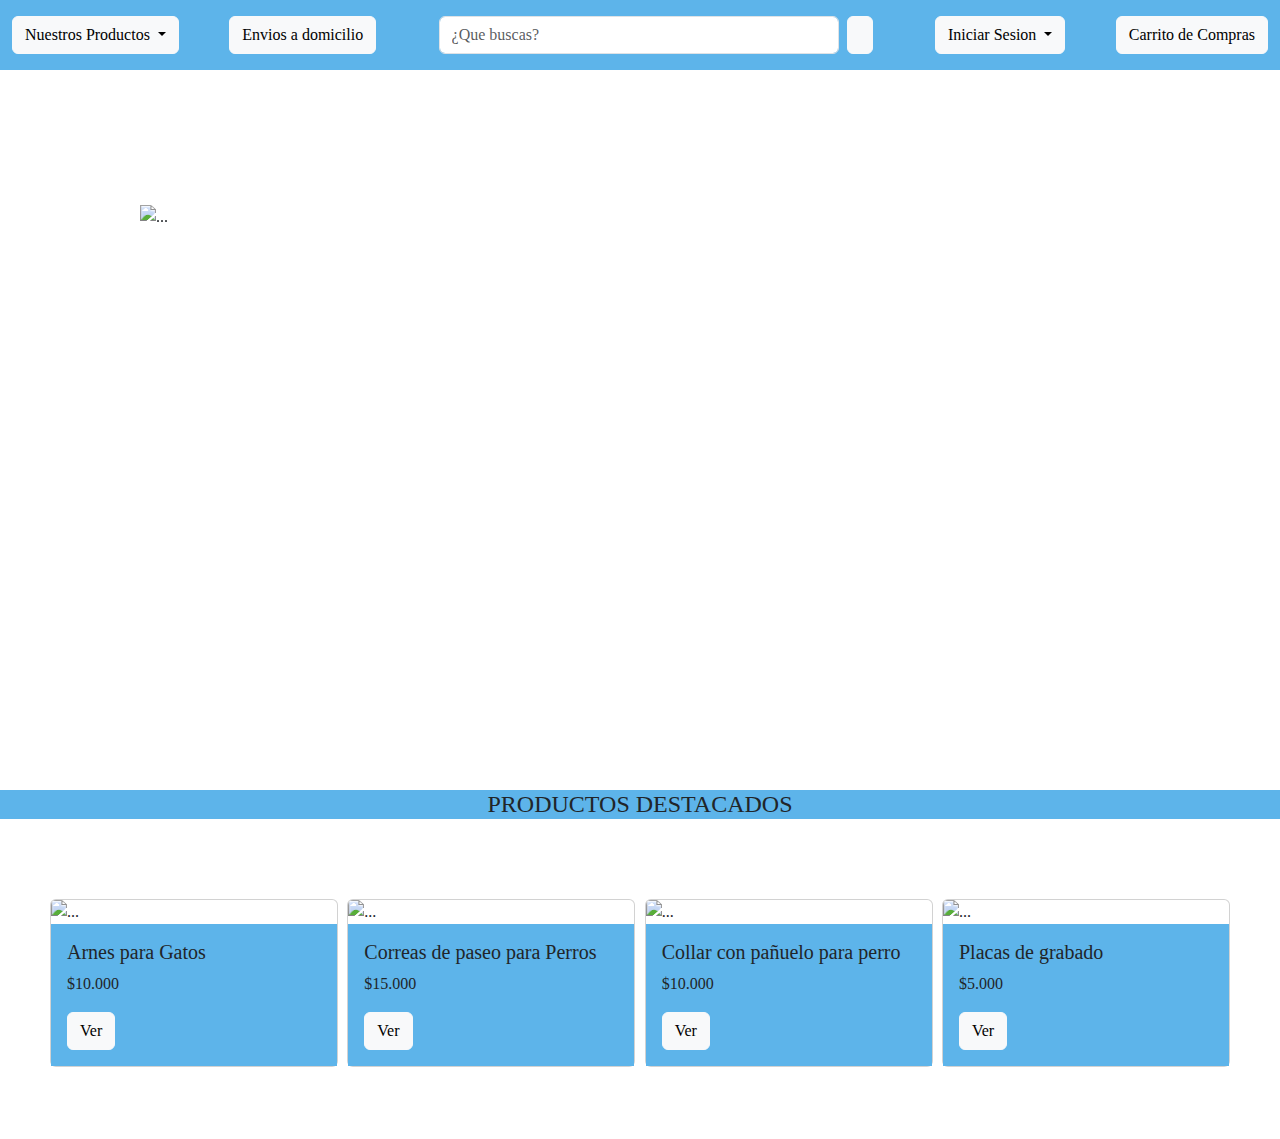
==== index.html @ d46bccf0 "Add files via upload" ====
<!DOCTYPE html>
<html lang="en">
<head>
    <meta charset="UTF-8">
    <meta name="viewport" content="width=device-width, initial-scale=1.0">
    <title>Document</title>
    <link href="https://cdn.jsdelivr.net/npm/bootstrap@5.3.3/dist/css/bootstrap.min.css" rel="stylesheet" integrity="sha384-QWTKZyjpPEjISv5WaRU9OFeRpok6YctnYmDr5pNlyT2bRjXh0JMhjY6hW+ALEwIH" crossorigin="anonymous">
    <link rel="stylesheet" href="style.css">
</head>
<body>
    <nav class="navbar navbar-expand-lg navbar-dark navbar-custom"> 
        <div class="container-fluid">
              <div class="dropdown">
                <button class="btn btn-light dropdown-toggle" type="button" data-bs-toggle="dropdown" aria-expanded="false">
                  Nuestros Productos
                </button>
                <ul class="dropdown-menu">
                  <li><a class="dropdown-item" href="perros.html">Accesorios para perros</a></li>
                  <li><a class="dropdown-item" href="gatos.html">Accesorios para gatos</a></li>
                  <li><a class="dropdown-item" href="comidaperros.html">Alimento para perros</a></li>
                  <li><a class="dropdown-item" href="comidagatos.html">Alimento para gatos</a></li>
                </ul>
              </div>
              <button type="button" class="btn btn-light" data-bs-toggle="modal" data-bs-target="#exampleModal">
                Envios a domicilio
              </button>
              <nav class="navbar">
                <div class="container-fluid">
                  <form class="d-flex" role="search">
                    <input class="form-control me-2" type="search" placeholder="¿Que buscas?" aria-label="Search" style="width: 400px;">
                    <button class="btn btn-light" type="submit"><img src="img/search.png" alt=""></button>
                  </form>
                </div>
              </nav>
              <div class="dropdown">
                <button type="button" class="btn btn-light dropdown-toggle" data-bs-toggle="dropdown" aria-expanded="false" data-bs-auto-close="outside">
                  Iniciar Sesion
                </button>
                <form class="dropdown-menu p-2">
                  <p>¿No tienes cuenta? <a href="registro.html">Registrate aqui</a></p>
                  <div class="mb-3">
                    <label for="exampleDropdownFormEmail2" class="form-label">Correo electronico:</label>
                    <input type="email" class="form-control" id="exampleDropdownFormEmail2">
                  </div>
                  <div class="mb-3">
                    <label for="exampleDropdownFormPassword2" class="form-label">Contraseña:</label>
                    <input type="password" class="form-control" id="exampleDropdownFormPassword2">
                  </div>
                  <button type="submit" class="btn btn-light">Iniciar Sesion</button>
                </form>
              </div>
            <!-- Carrito --> 
            <button class="btn btn-light" type="button" data-bs-toggle="offcanvas" data-bs-target="#offcanvasRight" aria-controls="offcanvasRight">Carrito de Compras</button>      
        </div>
    </nav>

    <!-- Carrusel de fotos -->
    <div class="carousel-center">
      <div id="carouselExampleIndicators" class="carousel slide">
          <div class="carousel-indicators">
              <button type="button" data-bs-target="#carouselExampleIndicators" data-bs-slide-to="0" class="active" aria-current="true" aria-label="Slide 1"></button>
              <button type="button" data-bs-target="#carouselExampleIndicators" data-bs-slide-to="1" aria-label="Slide 2"></button>
              <button type="button" data-bs-target="#carouselExampleIndicators" data-bs-slide-to="2" aria-label="Slide 3"></button>
          </div>
          <div class="carousel-inner">
              <div class="carousel-item active">
                  <div class="carousel-img">
                  <img src="img/carr1.png" class="d-block w-100 carousel-img" alt="...">
                  </div>
              </div>
              <div class="carousel-item">
                  <div class="carousel-img">
                  <img src="img/carr2.png" class="d-block w-100 carousel-img" alt="...">
              </div>
              </div>
              <div class="carousel-item">
                  <div class="carousel-img">
                  <img src="img/carr3.png" class="d-block w-100 carousel-img" alt="...">
              </div>
              </div>
          </div>
          <button class="carousel-control-prev" type="button" data-bs-target="#carouselExampleIndicators" data-bs-slide="prev">
              <span class="carousel-control-prev-icon" aria-hidden="true"></span>
              <span class="visually-hidden">Anterior</span>
          </button>
          <button class="carousel-control-next" type="button" data-bs-target="#carouselExampleIndicators" data-bs-slide="next">
              <span class="carousel-control-next-icon" aria-hidden="true"></span>
              <span class="visually-hidden">Siguiente</span>
          </button>
      </div>
  </div>
    <h4>PRODUCTOS DESTACADOS</h4>
    <br><br><br>
    <!-- Cartas de productos -->
    <div class="cards-line">
      <div class="card" style="width: 18rem;">
          <img src="img/arnesgato.jpg" class="card-img-top" alt="...">
          <div class="card-body">
          <h5 class="card-title">Arnes para Gatos</h5>
          <p class="card-text">$10.000</p>
          <a href="#" class="btn btn-light">Ver</a>
          </div>
      </div>
      <div class="card" style="width: 18rem;">
          <img src="img/correapaseoperro.jpg" class="card-img-top" alt="...">
          <div class="card-body">
          <h5 class="card-title">Correas de paseo para Perros</h5>
          <p class="card-text">$15.000</p>
          <a href="#" class="btn btn-light">Ver</a>
          </div>
      </div>
      <div class="card" style="width: 18rem;">
          <img src="img/pañuelosperro.jpg" class="card-img-top" alt="...">
          <div class="card-body">
          <h5 class="card-title">Collar con pañuelo para perro</h5>
          <p class="card-text">$10.000</p>
          <a href="#" class="btn btn-light">Ver</a>
          </div>
      </div>
      <div class="card" style="width: 18rem;">
          <img src="img/placasperro.jpeg" class="card-img-top" alt="...">
          <div class="card-body">
          <h5 class="card-title">Placas de grabado</h5>
          <p class="card-text">$5.000</p>
          <a href="#" class="btn btn-light">Ver</a>
          </div>
      </div>
  </div>
  <br><br><br>

    <!-- Modal -->
          <div class="modal fade" id="exampleModal" tabindex="-1" aria-labelledby="exampleModalLabel" aria-hidden="true">
            <div class="modal-dialog">
              <div class="modal-content">
                <div class="modal-header">
                  <h1 class="modal-title fs-5" id="exampleModalLabel">Informacion de Envio</h1>
                  <button type="button" class="btn-close" data-bs-dismiss="modal" aria-label="Close"></button>
                </div>
                <div class="modal-body">
                  <form class="row g-3 needs-validation" novalidate>
                    <div class="col-md-6">
                      <label for="validationCustom01" class="form-label">Nombre</label>
                      <input type="text" class="form-control" id="validationCustom01" value="" required>
                    </div>
                    <div class="col-md-6">
                      <label for="validationCustom02" class="form-label">Apellido</label>
                      <input type="text" class="form-control" id="validationCustom02" value="" required>
                    </div>
                    <div class="col-md-6">
                      <label for="validationCustom03" class="form-label">Region</label>
                      <select class="form-select" id="validationCustom03" required>
                        <option selected disabled value="">Seleccione</option>
                        <option>Region Metropolitana</option>
                      </select>
                    </div>
                    <div class="col-md-6">
                      <label for="validationCustom04" class="form-label">Comuna</label>
                      <input type="text" class="form-control" id="validationCustom04" required>
                    </div>
                    <div class="col-12">
                      <label for="validationCustom05" class="form-label">Direccion</label>
                      <input type="text" class="form-control" id="validationCustom05" required>
                    </div>
                  </form>
                </div>
                <div class="modal-footer">
                  <button type="button" class="btn btn-light" data-bs-dismiss="modal">Cerrar</button>
                  <button type="button" class="btn btn-light">Guardar Informacion</button>
                </div>
              </div>
            </div>
          </div>
    <!-- Contenido de la ventana del carrito -->      
    <div class="offcanvas offcanvas-end" tabindex="-1" id="offcanvasRight" aria-labelledby="offcanvasRightLabel">
      <div class="offcanvas-header">
        <h5 class="offcanvas-title" id="offcanvasRightLabel">Carrito de compra</h5>
        <button type="button" class="btn-close" data-bs-dismiss="offcanvas" aria-label="Close"></button>
      </div>
      <div class="offcanvas-body">
        Aqui apareceran los productos que agregues al carrito
      </div>
    </div>





    <script src="https://cdn.jsdelivr.net/npm/bootstrap@5.3.3/dist/js/bootstrap.bundle.min.js" integrity="sha384-YvpcrYf0tY3lHB60NNkmXc5s9fDVZLESaAA55NDzOxhy9GkcIdslK1eN7N6jIeHz" crossorigin="anonymous"></script>
</body>
</html>
---- style.css ----
body {
    background-color: #ffffff;
    background-image: url(img/background.jpg);
    font-family: 'Times New Roman', Times, serif;
}

.navbar-custom {
    background-color: #5db4ea;
    font-family: 'Times New Roman', Times, serif;
    display: flex;
    justify-content: space-between;
    align-items: center;
    width: 100%;
}

.carousel-img {
    height: 450px;
    width: 1000px;
    object-fit: cover;
}

.carousel-center {
    display: flex;
    justify-content: center;
    align-items: center;
    height: 80vh;
}

h4 {
    background-color: #5db4ea;
    text-align: center;
}

.cards-line {
    display: flex;
    justify-content: space-between;
    margin-left: 50px;
    margin-right: 50px;
}

.card-body {
    background-color: #5db4ea;
}

.form-custom {
    background-color: #5db4ea;
    margin-left: 100px;
    margin-right: 100px;
}
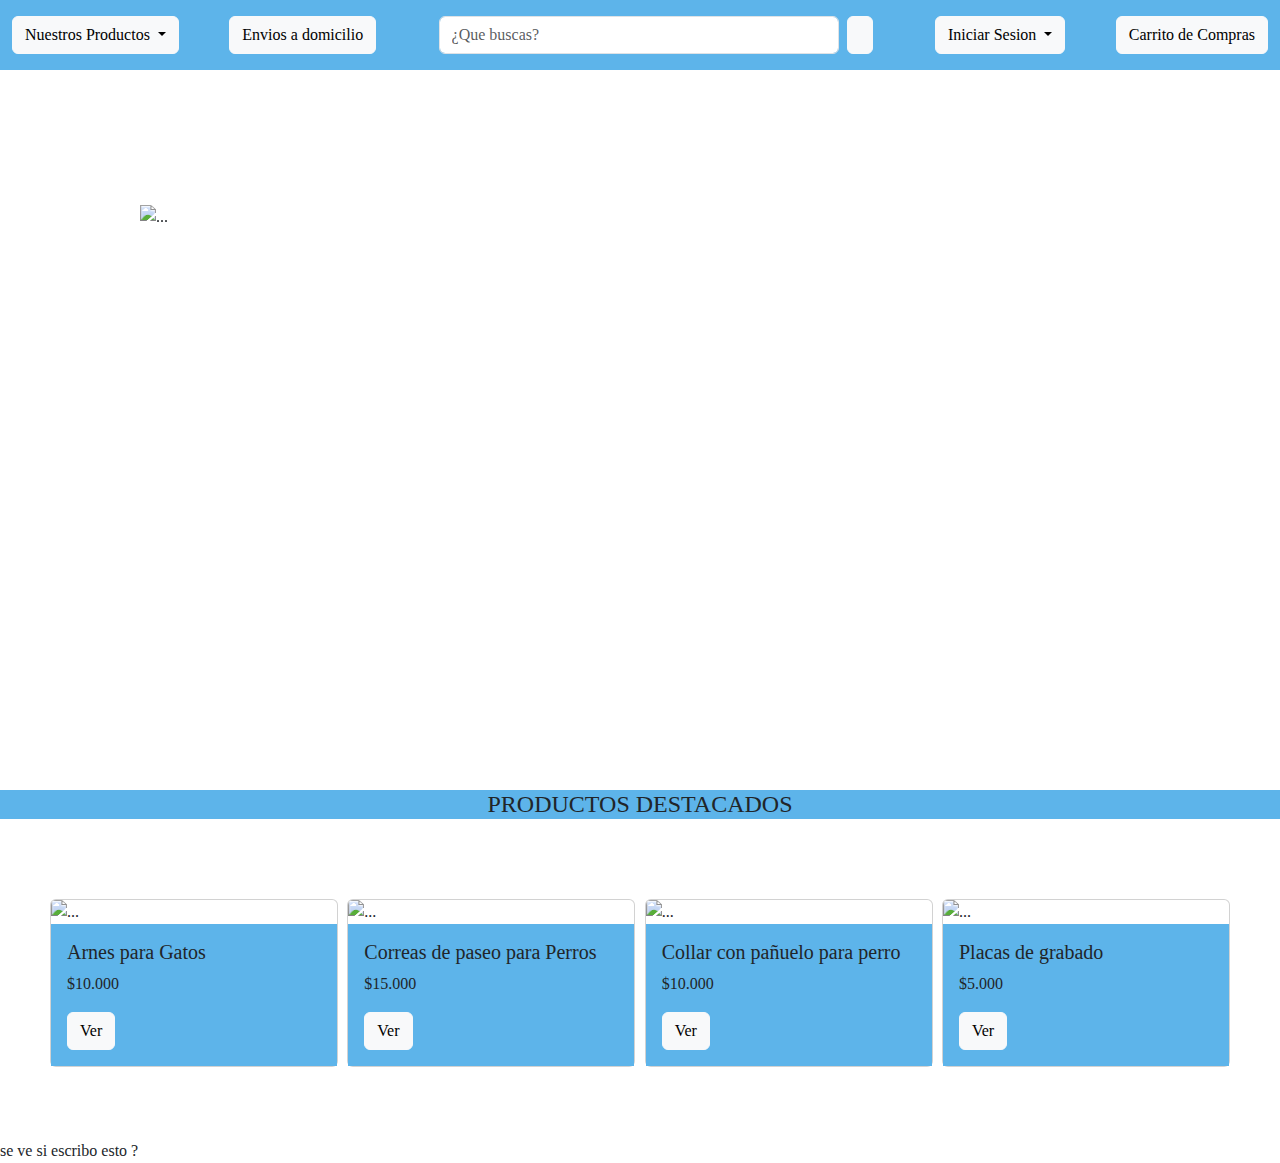
==== commit b8455f14: "Update index.html" ====
--- a/index.html
+++ b/index.html
@@ -180,6 +180,7 @@
         Aqui apareceran los productos que agregues al carrito
       </div>
     </div>
+    se ve si escribo esto ?
 
 
 
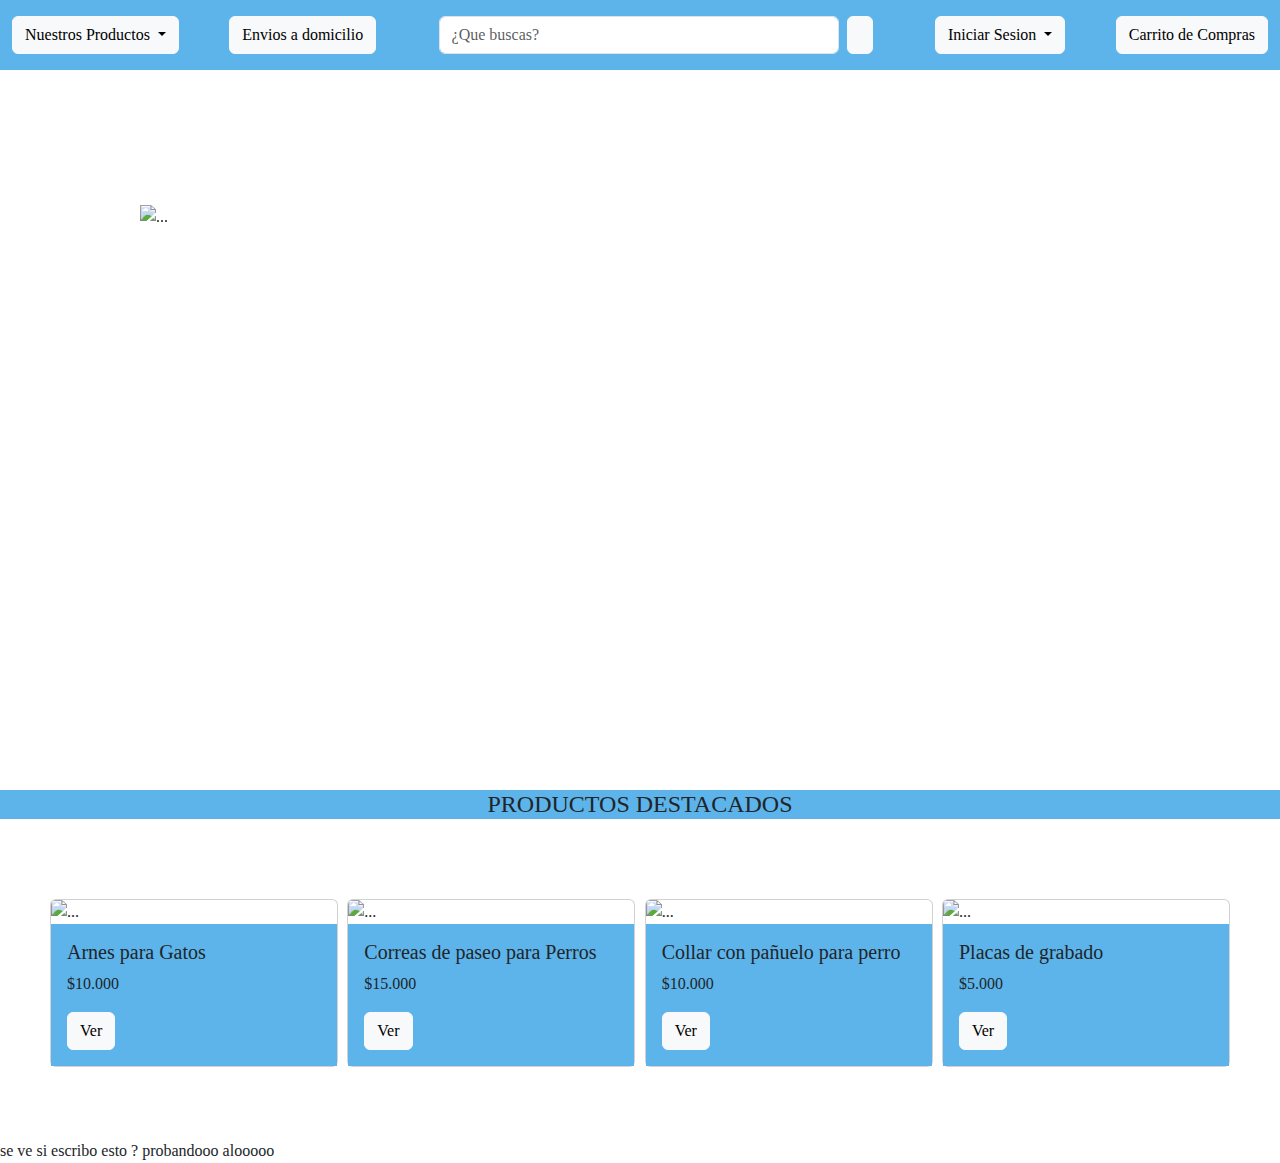
==== commit b6fe20be: "Update index.html" ====
--- a/index.html
+++ b/index.html
@@ -181,7 +181,7 @@
       </div>
     </div>
     se ve si escribo esto ?
-
+    probandooo alooooo
 
 
 
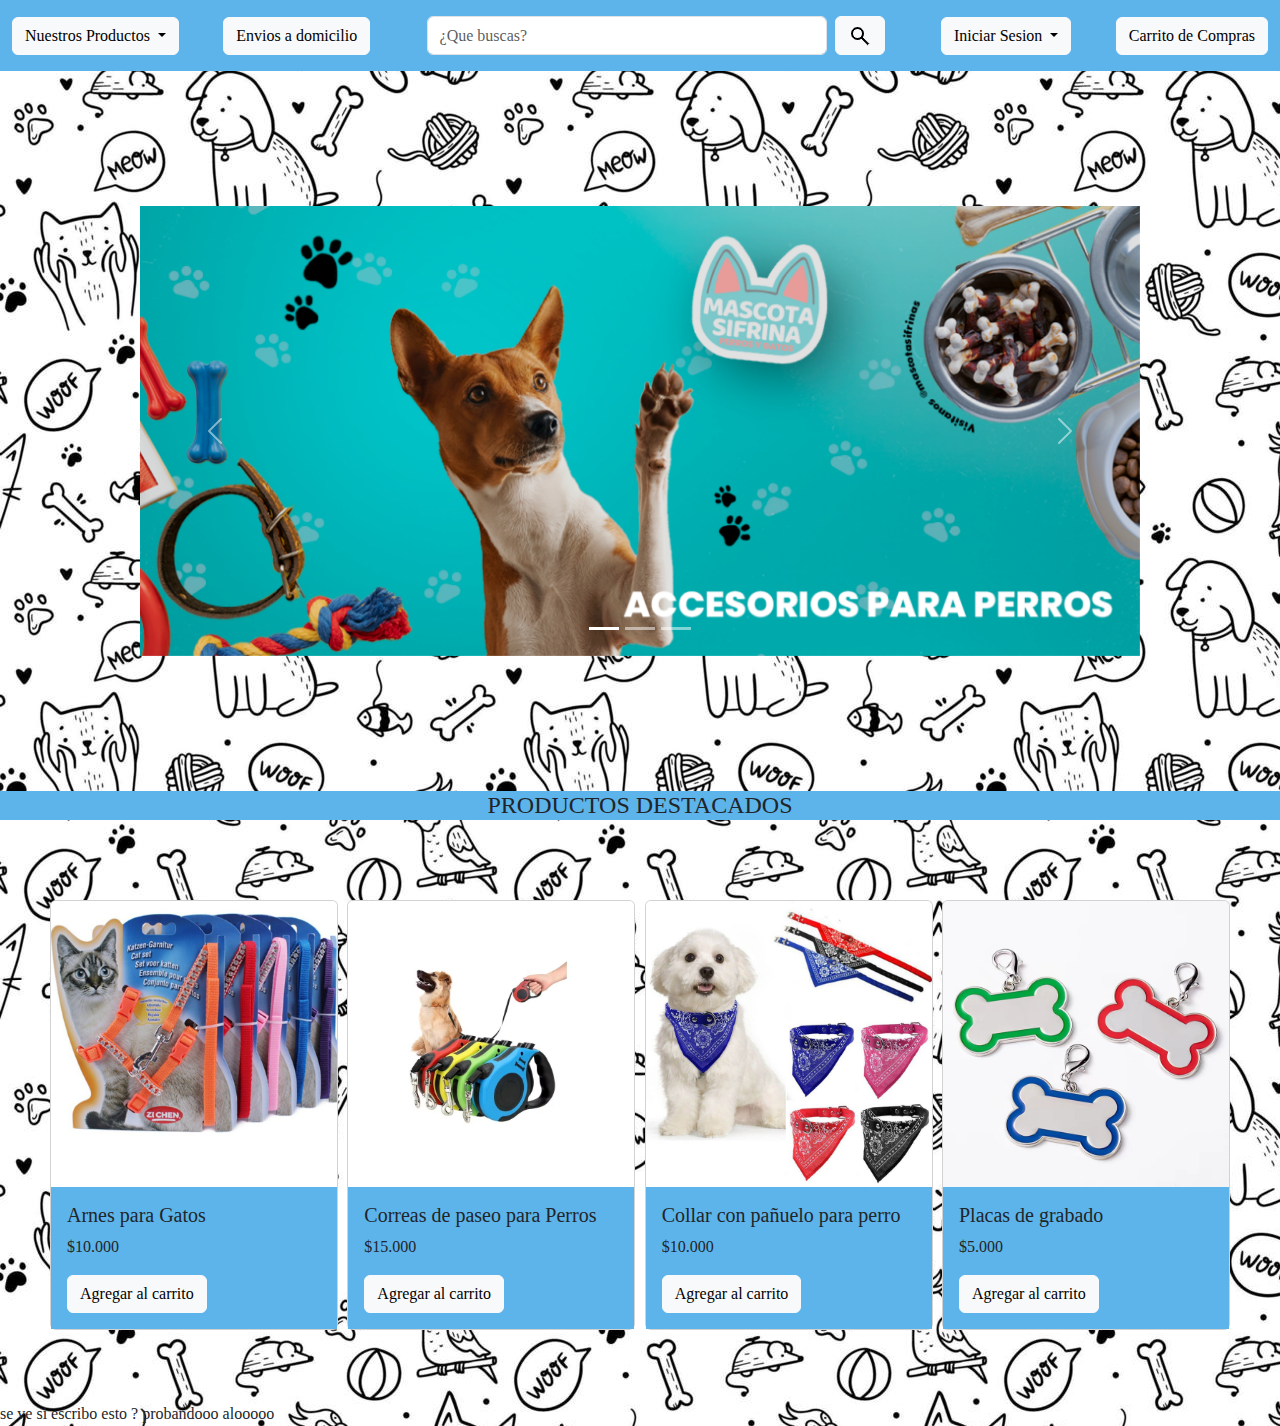
==== commit 40c58cca: "update" ====
--- a/index.html
+++ b/index.html
@@ -98,7 +98,7 @@
           <div class="card-body">
           <h5 class="card-title">Arnes para Gatos</h5>
           <p class="card-text">$10.000</p>
-          <a href="#" class="btn btn-light">Ver</a>
+          <a href="#" class="btn btn-light">Agregar al carrito</a>
           </div>
       </div>
       <div class="card" style="width: 18rem;">
@@ -106,7 +106,7 @@
           <div class="card-body">
           <h5 class="card-title">Correas de paseo para Perros</h5>
           <p class="card-text">$15.000</p>
-          <a href="#" class="btn btn-light">Ver</a>
+          <a href="#" class="btn btn-light">Agregar al carrito</a>
           </div>
       </div>
       <div class="card" style="width: 18rem;">
@@ -114,7 +114,7 @@
           <div class="card-body">
           <h5 class="card-title">Collar con pañuelo para perro</h5>
           <p class="card-text">$10.000</p>
-          <a href="#" class="btn btn-light">Ver</a>
+          <a href="#" class="btn btn-light">Agregar al carrito</a>
           </div>
       </div>
       <div class="card" style="width: 18rem;">
@@ -122,7 +122,7 @@
           <div class="card-body">
           <h5 class="card-title">Placas de grabado</h5>
           <p class="card-text">$5.000</p>
-          <a href="#" class="btn btn-light">Ver</a>
+          <a href="#" class="btn btn-light">Agregar al carrito</a>
           </div>
       </div>
   </div>
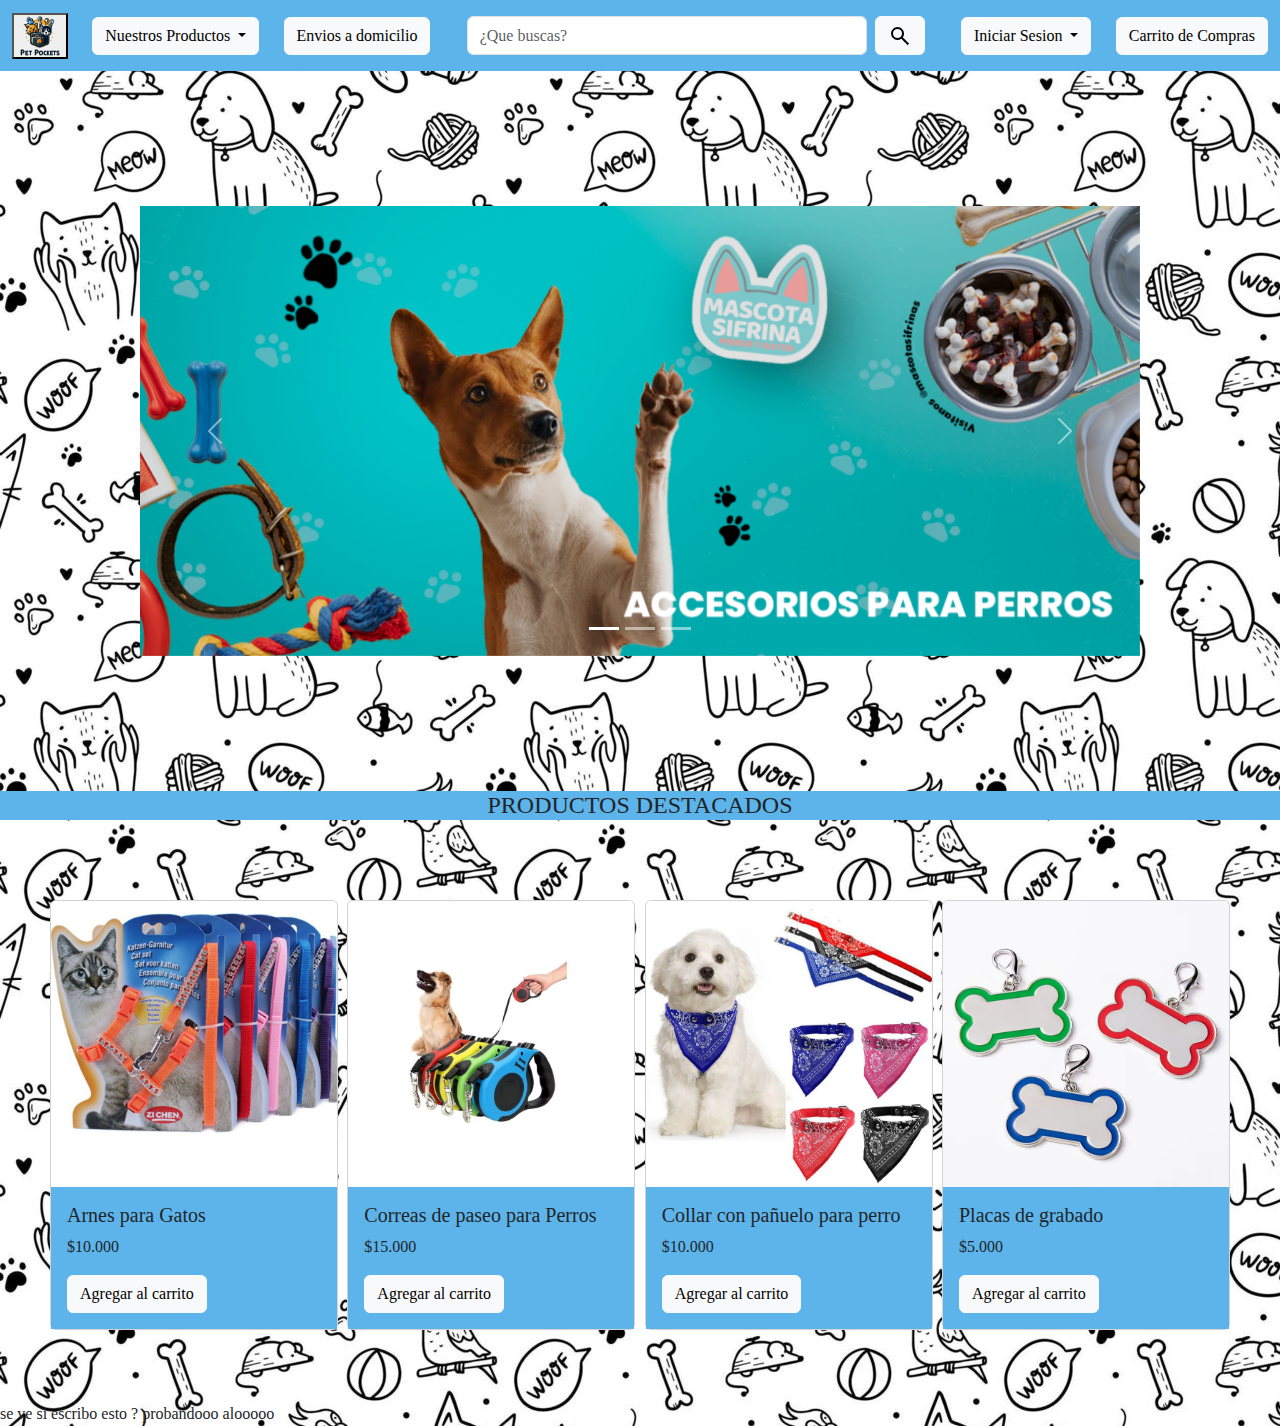
==== commit 4217b531: "home button" ====
--- a/index.html
+++ b/index.html
@@ -10,6 +10,7 @@
 <body>
     <nav class="navbar navbar-expand-lg navbar-dark navbar-custom"> 
         <div class="container-fluid">
+              <button type="button" class="btn-light"><a href="index.html"><img src="img/logopetpokets.png" class="logo-custom" alt=""></a></button>
               <div class="dropdown">
                 <button class="btn btn-light dropdown-toggle" type="button" data-bs-toggle="dropdown" aria-expanded="false">
                   Nuestros Productos
--- a/style.css
+++ b/style.css
@@ -46,4 +46,8 @@
     background-color: #5db4ea;
     margin-left: 100px;
     margin-right: 100px;
+}
+ .logo-custom {
+    height: 40px;
+    width: 40px;
 }